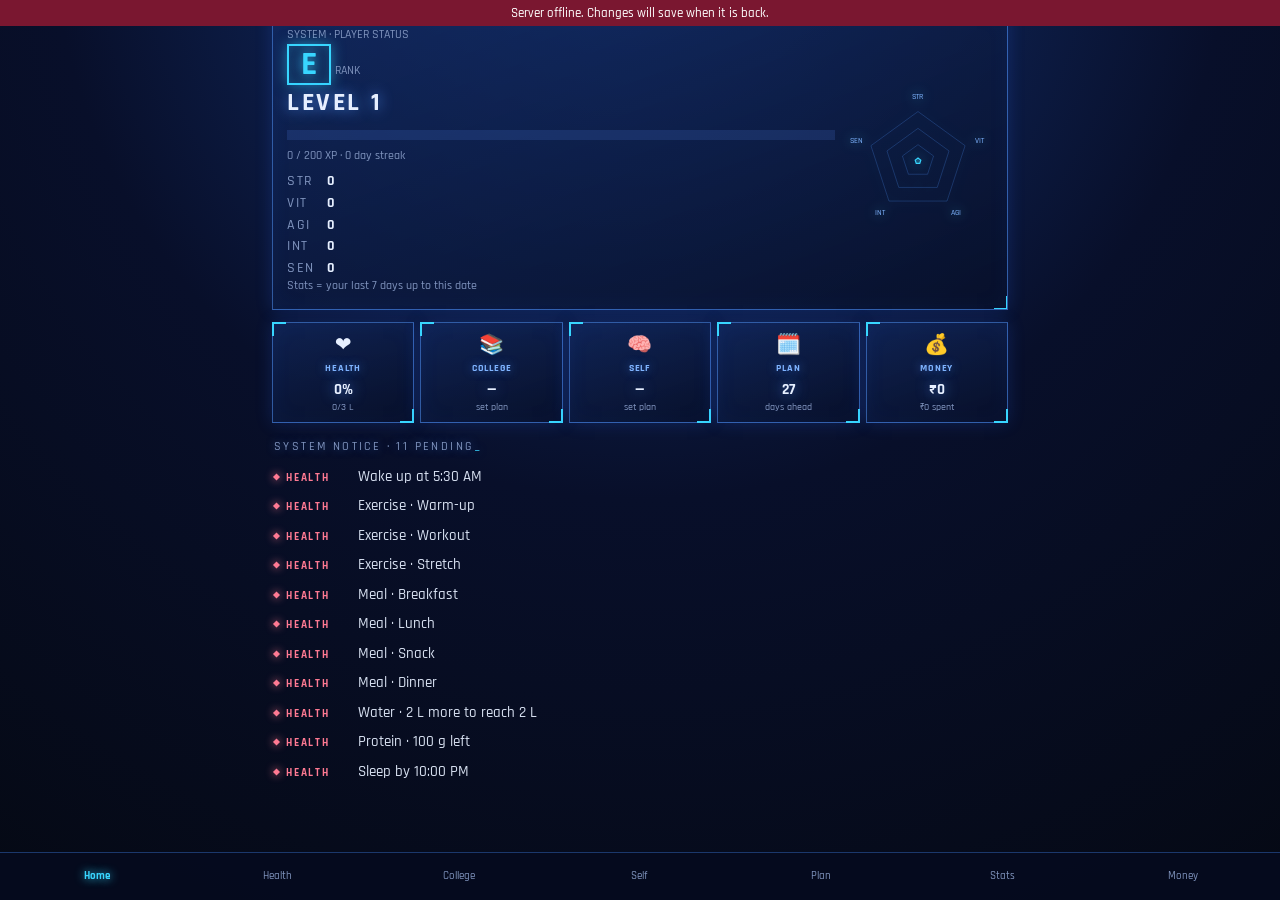
==== index.html @ d52c4789 "small ui updates" ====
<!doctype html>
<html lang="en"><head><meta charset="utf-8">
<meta name="viewport" content="width=device-width, initial-scale=1, viewport-fit=cover">
<title>System · Progress</title>
<link href="https://fonts.googleapis.com/css2?family=Rajdhani:wght@500;600;700&display=swap" rel="stylesheet">
<style>
:root{color-scheme:dark;--bg:#060b1f;--tx:#e6efff;--mu:#7f93bd;--ac:#3b82ff;--hi:#7fb4ff;--ok:#38d6ff;--bad:#ff5d7a;--bd:rgba(70,140,255,.35);--gl:0 0 16px rgba(47,107,255,.2),inset 0 0 22px rgba(47,107,255,.06);box-sizing:border-box;padding-top:env(safe-area-inset-top,0px)}
html{scroll-padding-top:env(safe-area-inset-top,0px)}
*{box-sizing:border-box}
body{margin:0;min-height:100vh;color:var(--tx);font:16px/1.4 system-ui,-apple-system,"Segoe UI",Roboto,sans-serif;background:radial-gradient(circle at 50% -10%,#14357a 0%,#080f2a 50%,#050914 100%) fixed;padding-bottom:calc(76px + env(safe-area-inset-bottom,0px))}
main{max-width:760px;margin:0 auto;padding:12px}
.card,.tile{background:linear-gradient(160deg,rgba(18,42,98,.65),rgba(7,15,40,.8));border:1px solid var(--bd);border-radius:0;padding:14px;margin:0 0 12px;box-shadow:var(--gl);color:var(--tx)}
h3,h2{margin:0 0 8px;font-size:13px;letter-spacing:.14em;text-transform:uppercase;color:var(--hi);text-shadow:0 0 10px rgba(80,150,255,.7)}
.mu,small{color:var(--mu)}small{display:block;font-size:12px}
.big{font-size:44px;font-weight:800;line-height:1;text-shadow:0 0 16px rgba(80,150,255,.8)}
.bar{position:relative;height:10px;background:rgba(80,130,230,.18);border-radius:0;margin:8px 0}
.bar i{display:block;height:100%;background:linear-gradient(90deg,#2563eb,#38d6ff);border-radius:0;box-shadow:0 0 10px #38d6ff;transition:width .25s}
.bar b{position:absolute;top:-3px;bottom:-3px;width:2px;background:#fff;opacity:.7}
.row{display:flex;align-items:center;justify-content:space-between;gap:10px;padding:9px 0;border-bottom:1px solid rgba(70,140,255,.15)}
.row:last-child{border-bottom:0}
label.row{cursor:pointer;justify-content:flex-start}label.row span{flex:1}
input[type=checkbox]{width:22px;height:22px;accent-color:#38d6ff}
.dn{text-decoration:line-through;color:var(--mu)}
input,select,textarea,button{font:inherit;color:var(--tx)}
input,select,textarea{background:rgba(5,12,35,.7);border:1px solid var(--bd);border-radius:0;padding:8px;min-width:0;width:100%}
textarea{min-height:110px;resize:vertical;margin:4px 0 10px}
.row input:not([type=checkbox]){width:auto}
button{background:rgba(20,45,105,.6);border:1px solid var(--bd);border-radius:0;padding:8px 12px;cursor:pointer}
button.pri,.on{background:var(--ac)!important;border-color:var(--ac)!important;color:#fff!important}
.st{display:flex;gap:8px}.st button{flex:1}
.hd{display:flex;align-items:center;justify-content:space-between;margin:2px 0 12px}.hd b{font-size:17px}
.seg,.chips{display:flex;gap:6px;margin-bottom:12px;flex-wrap:wrap}.seg button{flex:1;text-transform:capitalize}.chips button{flex:1;padding:8px 4px}
.tiles{display:grid;gap:12px}
@media(min-width:700px){.tiles{grid-template-columns:repeat(3,1fr)}}
.tile{text-align:left;width:100%;margin:0}
.tile .ic{font-size:26px}.tile .pc{font-size:34px;font-weight:800;text-shadow:0 0 14px rgba(80,150,255,.8)}
.lock{opacity:.55;border-style:dashed}
.lv{font-size:26px;font-weight:800;letter-spacing:.1em;text-shadow:0 0 14px rgba(80,150,255,.9)}
.cols{display:flex;gap:6px;align-items:flex-end}.col{flex:1;text-align:center}
.cb{height:110px;background:rgba(80,130,230,.15);border-radius:0;display:flex;align-items:flex-end;overflow:hidden}.cb i{display:block;width:100%;background:linear-gradient(0deg,#2563eb,#38d6ff)}
.grid{display:grid;grid-template-columns:repeat(4,1fr);gap:6px;text-align:center}.grid b{font-size:20px}
.cal{display:grid;grid-template-columns:repeat(7,1fr);gap:4px;text-align:center}
.cal div{aspect-ratio:1;border-radius:0;font-size:12px;display:flex;align-items:center;justify-content:center;background:rgba(80,130,230,.15)}.cal .h{background:none;aspect-ratio:auto;color:var(--mu)}
.in{color:var(--ok)}.out{color:var(--bad)}
.f{display:grid;grid-template-columns:1fr 1fr;gap:8px}.f .w{grid-column:1/3}
nav{position:fixed;left:0;right:0;bottom:0;display:flex;background:rgba(6,11,31,.92);border-top:1px solid var(--bd);padding:6px 6px calc(6px + env(safe-area-inset-bottom,0px))}
nav button{flex:1;border:0;background:none;padding:10px 4px;color:var(--mu);font-size:14px}
nav button.on{background:none!important;color:var(--ok)!important;font-weight:700;text-shadow:0 0 10px #38d6ff}
.card,.tile{position:relative;border:1px solid rgba(80,150,255,.55)}
.card::before,.tile::before{content:"";position:absolute;top:-1px;left:-1px;width:12px;height:12px;border-top:2px solid var(--ok);border-left:2px solid var(--ok);pointer-events:none}
.card::after,.tile::after{content:"";position:absolute;bottom:-1px;right:-1px;width:12px;height:12px;border-bottom:2px solid var(--ok);border-right:2px solid var(--ok);pointer-events:none}
body{font-family:"Rajdhani","Bahnschrift","Arial Narrow",system-ui,sans-serif;font-size:17px;font-weight:500}
h3,h2{font-weight:700;letter-spacing:.18em}
.tiles{grid-template-columns:repeat(3,1fr)!important;gap:8px}
.tile{padding:10px 6px;text-align:center}.tile .ic{font-size:20px}.tile h2{font-size:11px;margin:2px 0 4px}.tile .pc{font-size:20px}
.btn{display:inline-block;background:rgba(20,45,105,.6);border:1px solid var(--bd);padding:8px 12px;cursor:pointer;margin-top:6px}
select{min-width:0}a{text-decoration:none}
nav button{font-size:13px;padding:10px 2px}
.tiles{grid-template-columns:repeat(5,1fr)!important;gap:6px}
.tile{padding:8px 3px}.tile h2{font-size:10px;letter-spacing:.08em}.tile .pc{font-size:15px;white-space:nowrap}.tile small{font-size:10px}
nav button{font-size:11px;padding:10px 0;letter-spacing:0}
.sys{overflow:hidden}
.sysrow{display:flex;gap:8px;align-items:center;justify-content:space-between;flex-wrap:wrap}.sysl{flex:1;min-width:150px}
.rank{display:inline-block;font-size:34px;font-weight:800;line-height:1.1;border:2px solid var(--ok);padding:0 12px;color:var(--ok);text-shadow:0 0 14px #38d6ff;box-shadow:0 0 14px rgba(56,214,255,.5),inset 0 0 12px rgba(56,214,255,.25);animation:pulse 2.4s ease-in-out infinite}
@keyframes pulse{50%{box-shadow:0 0 26px rgba(56,214,255,.9),inset 0 0 16px rgba(56,214,255,.4)}}
.xpb i{position:relative;overflow:hidden}.xpb i::after{content:"";position:absolute;top:0;bottom:0;width:40%;background:linear-gradient(90deg,transparent,rgba(255,255,255,.7),transparent);animation:shine 2.2s linear infinite}
@keyframes shine{from{left:-40%}to{left:100%}}
.stats{display:grid;grid-template-columns:auto 1fr;gap:2px 12px;margin-top:8px;font-size:14px}.stats span{color:var(--mu);letter-spacing:.12em}
.radar{filter:drop-shadow(0 0 6px rgba(56,214,255,.6))}
#lvup{position:fixed;inset:0;display:none;align-items:center;justify-content:center;flex-direction:column;background:rgba(3,8,24,.88);z-index:20;font-size:38px;letter-spacing:.2em;color:var(--ok);text-shadow:0 0 24px #38d6ff;text-align:center}
#lvup.on{display:flex}
.cal button{aspect-ratio:1;padding:0;font-size:13px;background:rgba(80,130,230,.15);border:1px solid transparent}
.cal button.has{background:rgba(59,130,255,.5);font-weight:700}.cal button.tod{text-decoration:underline}
.cal button.sel{border-color:var(--ok);box-shadow:0 0 10px var(--ok)}
.acc{padding:12px 14px}
.acch{display:flex;width:100%;align-items:center;gap:10px;background:none;border:0;padding:0;text-align:left;cursor:pointer}
.acch b{font-size:13px;letter-spacing:.14em;text-transform:uppercase;color:var(--hi);text-shadow:0 0 10px rgba(80,150,255,.7);font-weight:700}
.acch .sm{margin-left:auto;color:var(--mu);font-size:13px;text-align:right}
.acch .ar{color:var(--ok);width:14px;text-align:center}
.accb{margin-top:10px}
.sub{margin:0 0 8px 30px;padding:2px 0 2px 10px;border-left:2px solid rgba(70,140,255,.3)}
.rl{display:flex;flex-wrap:wrap;gap:6px;margin:2px 0 6px}.rl a,.rl span{border:1px solid var(--bd);padding:2px 8px;font-size:13px;color:var(--ok)}.rl span{color:var(--mu)}
.nrow{padding:4px 0;border:0;font-size:14px}
.subt{display:block;background:none;border:0;padding:0 0 8px 30px;font-size:12px;color:var(--mu);cursor:pointer;text-align:left}

/* ---- home reminder feed (plain messages, no boxes) ---- */
.feed{margin:16px 2px 0}
.feedh{font-size:12px;letter-spacing:.2em;text-transform:uppercase;color:var(--mu);margin:0 0 6px;text-shadow:0 0 8px rgba(80,150,255,.5)}
.feedh::after{content:"_";color:var(--ok);margin-left:2px;animation:blink 1s steps(1) infinite}
@keyframes blink{50%{opacity:0}}
.msg{display:flex;align-items:baseline;gap:8px;width:100%;background:none;border:0;padding:5px 0 5px 12px;text-align:left;cursor:pointer;font-size:15px;line-height:1.3;position:relative}
.msg::before{content:"";position:absolute;left:0;top:50%;width:5px;height:5px;background:currentColor;transform:translateY(-50%) rotate(45deg);box-shadow:0 0 8px currentColor}
.msg .tg{font-size:11px;font-weight:700;letter-spacing:.16em;min-width:64px;flex:none}
.msg .tx{color:var(--tx);opacity:.92}
.msg.health{color:#ff7a93}.msg.college{color:#7fa6ff}.msg.self{color:#c99cff}.msg.ok{color:var(--ok);cursor:default}
.msg.an{animation:msgin .45s both}
@keyframes msgin{from{opacity:0;transform:translateX(-8px)}to{opacity:1;transform:none}}
/* ---- stats: money bars ---- */
.accb .card{border:0;box-shadow:none;background:none;padding:0;margin:0 0 10px}.accb .card::before,.accb .card::after{display:none}
.cb.mb{gap:2px;padding:0 1px}.cb.mb i{width:auto;flex:1}
.mb .mi{background:linear-gradient(0deg,#0e7490,#38d6ff)}.mb .mo{background:linear-gradient(0deg,#be123c,#ff5d7a)}
</style></head>
<body>
<main id="v"><p class="mu">Loading…</p></main>
<nav id="nav"></nav>
<div id="lvup"></div>
<div id="off" style="display:none;position:fixed;left:0;right:0;top:0;background:#7a1730;color:#fff;text-align:center;padding:4px;font-size:13px;z-index:9">Server offline. Changes will save when it is back.</div>
<script>
const $=s=>document.querySelector(s);
const esc=s=>String(s).replace(/[&<>"]/g,c=>({'&':'&amp;','<':'&lt;','>':'&gt;','"':'&quot;'}[c]));
const iso=d=>d.getFullYear()+'-'+String(d.getMonth()+1).padStart(2,'0')+'-'+String(d.getDate()).padStart(2,'0');
const parse=s=>{const[a,b,c]=s.split('-').map(Number);return new Date(a,b-1,c)};
const addD=(s,n)=>{const d=parse(s);d.setDate(d.getDate()+n);return iso(d)};
const shiftMon=(m,n)=>{const[y,mo]=m.split('-').map(Number);return iso(new Date(y,mo-1+n,1)).slice(0,7)};
const fmt=n=>'₹'+Math.round(n).toLocaleString('en-IN');
const uid0=()=>Math.random().toString(36).slice(2,8);
const DAYS=['sun','mon','tue','wed','thu','fri','sat'],ORDER=['mon','tue','wed','thu','fri','sat','sun'],DN={sun:'Sunday',mon:'Monday',tue:'Tuesday',wed:'Wednesday',thu:'Thursday',fri:'Friday',sat:'Saturday'};
let cur=iso(new Date()),tab='home',rng='week',mon=cur.slice(0,7),store=null,editing=false,editDay='mon';
const S={s:null,days:{},money:{},p:{}};
const DEF=()=>{const ex={},fd={};DAYS.forEach(k=>{ex[k]=k=='sun'?['Rest']:['Warm-up','Workout','Stretch'];fd[k]=['Breakfast','Lunch','Snack','Dinner']});return{wake:'05:30',sleep:'22:00',wmin:2,wmax:3,protein:100,budget:0,ex,fd}};
const dk=d=>DAYS[parse(d).getDay()];
const isRest=l=>l.length>0&&/^rest/i.test(l[0]);
const tm=t=>{const[h,m]=t.split(':').map(Number);return(h%12||12)+':'+String(m).padStart(2,'0')+(h<12?' AM':' PM')};
const lines=v=>v.split('\n').map(x=>x.trim()).filter(Boolean);

async function init(){try{const r=await fetch('/api/ping');store=r.ok}catch(e){}
  A={upload:async f=>{const r=await fetch('/api/files',{method:'POST',headers:{'Content-Type':f.type||'application/pdf','X-Filename':encodeURIComponent(f.name)},body:f});if(!r.ok)throw new Error('upload');return r.json()},delete:id=>fetch('/api/files/'+id,{method:'DELETE'})}}
async function load(n,def){try{const r=await fetch('/api/doc/'+n);if(r.status==404)return def;if(r.ok)return await r.json()}catch(e){}try{const v=localStorage.getItem('lt:'+n);return v?JSON.parse(v):def}catch(e){return def}}
const timers={},pend={};
function banner(){const b=$('#off');if(b)b.style.display=Object.keys(pend).length?'block':'none'}
function flush(){Object.keys(pend).forEach(n=>{const o=pend[n];fetch('/api/doc/'+n,{method:'PUT',headers:{'Content-Type':'application/json'},body:JSON.stringify(o)}).then(r=>{if(!r.ok)throw 0;if(pend[n]===o)delete pend[n];banner()}).catch(banner)});banner()}
function save(n,o){try{localStorage.setItem('lt:'+n,JSON.stringify(o))}catch(e){}pend[n]=o;clearTimeout(timers[n]);timers[n]=setTimeout(flush,400)}
setInterval(()=>{if(Object.keys(pend).length)flush()},5000);
document.addEventListener('visibilitychange',()=>{if(document.hidden){Object.keys(timers).forEach(k=>clearTimeout(timers[k]));flush()}});
const ensureYear=async y=>{if(!S.days[y])S.days[y]=(await load('days-'+y,{days:{}})).days||{}};
const ensureMon=async m=>{if(!S.money[m])S.money[m]=(await load('money-'+m,{items:[]})).items||[]};
const saveDays=y=>save('days-'+y,{days:S.days[y]}),saveMoney=m=>save('money-'+m,{items:S.money[m]}),saveSet=()=>save('health',S.s);

const day=d=>(S.days[d.slice(0,4)]||{})[d]||{};
function setDay(d,p){const y=d.slice(0,4);S.days[y]=S.days[y]||{};const o=S.days[y][d]||{done:{}};if(!o.done)o.done={};S.days[y][d]=Object.assign(o,p);saveDays(y)}
function legacyPlan(d){const s=S.s,k=dk(d),ex=s.ex[k]||[],rest=!ex.length||/^rest/i.test(ex[0]);
  return{wake:s.wake,sleep:s.sleep,wmin:s.wmin,wmax:s.wmax,protein:s.protein,rest,ex:rest?[]:ex.slice(),fd:(s.fd[k]||[]).slice(),
    study:((S.c.plan||{})[k]||[]).map(i=>({s:i.s,h:i.h,nm:(sub(i.s)||{}).n||i.nm||''})),
    self:S.f.topics.filter(x=>((x.sch||{})[k]||{}).h>0).map(x=>({id:x.id,n:x.n,h:x.sch[k].h,at:x.sch[k].at||''}))}}

function freezeSync(){const t=iso(new Date());for(const yy in S.days){const all=S.days[yy];let ch=false;for(const d in all)if(d<t&&!all[d].fz){all[d].fz=legacyPlan(d);ch=true}if(ch)saveDays(yy)}}
function items(d){const P=plan(d);return[{k:'wake'},{k:'sleep'},...P.ex.map(t=>({k:'e:'+t})),...P.fd.map(t=>({k:'f:'+t}))]}
function pct(d){const x=day(d),dn=x.done||{},it=items(d),P=plan(d);return Math.round(100*(it.filter(i=>dn[i.k]).length+((x.water||0)>=P.wmin?1:0))/(it.length+1))}
const STREAK_AT=75;
function streak(){let d=cur,n=0;if(pct(d)<STREAK_AT)d=addD(d,-1);while(n<400&&pct(d)>=STREAK_AT){n++;d=addD(d,-1)}return n}
function xp(){let x=0;for(const y in S.days)for(const d in S.days[y]){const o=S.days[y][d];x+=(Object.values(o.done||{}).filter(Boolean).length+Object.values(o.sdone||{}).filter(Boolean).length+Object.values(o.pdone||{}).filter(Boolean).length)*10;if((o.water||0)>=plan(d).wmin)x+=10}return x}
const sum=(it,t)=>it.filter(i=>i.t==t).reduce((a,i)=>a+i.a,0);

const chk=(k,l,dn)=>`<label class="row"><input type="checkbox" data-act="chk" data-k="${esc(k)}" ${dn[k]?'checked':''}><span class="${dn[k]?'dn':''}">${esc(l)}</span></label>`;
function meter(k,l,u,steps,v,goal,min){const p=Math.min(100,Math.round(100*v/goal));
  return `<div class="row" style="border:0;padding-bottom:0"><span>${l}</span><span class="mu">${+v.toFixed(2)} / ${goal} ${u}</span></div><div class="bar"><i style="width:${p}%"></i>${min?`<b style="left:${100*min/goal}%"></b>`:''}</div><div class="st">${steps.map(s=>`<button data-act="step" data-k="${k}" data-s="${s}">${s>0?'+':'−'} ${Math.abs(s)}</button>`).join('')}</div>`}

function dstat(d){const x=day(d),dn=x.done||{},P=plan(d),fr=(a,pre)=>a.length?a.filter(t=>dn[pre+t]).length/a.length:null,foods=fr(P.fd,'f:'),w=(x.water||0)>=P.wmin?1:0,sp=planSum(d),se=selfPlan(d);
  return{str:P.rest?null:fr(P.ex,'e:'),vit:foods==null?w:(foods+w)/2,agi:(['wake','sleep'].filter(k=>dn[k]).length)/2,int:sp.t?sp.d/sp.t:null,sen:se.t?se.d/se.t:null}}
function statusBox(){const X=xp(),lv=Math.floor(X/200)+1,ps=[...Array(7)].map((_,i)=>dstat(addD(cur,i-6)));
  const av=k=>{const v=ps.map(o=>o[k]).filter(z=>z!=null);return v.length?Math.round(100*v.reduce((a,b)=>a+b,0)/v.length):0};
  const st=[['STR',av('str')],['VIT',av('vit')],['AGI',av('agi')],['INT',av('int')],['SEN',av('sen')]],rank=lv>=30?'S':lv>=20?'A':lv>=15?'B':lv>=10?'C':lv>=5?'D':'E';
  const R=62,C=80,pt=(i,v)=>{const a=(-90+i*72)*Math.PI/180;return[(C+R*v*Math.cos(a)).toFixed(1),(C+R*v*Math.sin(a)).toFixed(1)]};
  const poly=st.map((q,i)=>pt(i,Math.max(.06,q[1]/100)).join(',')).join(' '),grid=[.33,.66,1].map(g=>`<polygon points="${st.map((_,i)=>pt(i,g).join(',')).join(' ')}" fill="none" stroke="rgba(80,150,255,.3)"/>`).join(''),
    ax=st.map((q,i)=>{const[a,b]=pt(i,1.3);return `<text x="${a}" y="${b}" fill="#7fb4ff" font-size="10" text-anchor="middle" dominant-baseline="middle">${q[0]}</text>`}).join('');
  return `<div class="card sys"><small>SYSTEM · PLAYER STATUS</small><div class="sysrow"><div class="sysl"><div class="rank">${rank}</div> <small style="display:inline">RANK</small><div class="lv">LEVEL ${lv}</div><div class="bar xpb"><i style="width:${(X%200)/2}%"></i></div><small>${X%200} / 200 XP · ${streak()} day streak</small>
  <div class="stats">${st.map(q=>`<span>${q[0]}</span><b>${q[1]}</b>`).join('')}</div></div>
  <svg viewBox="-14 -14 188 188" width="150" height="150" class="radar">${grid}${ax}<polygon points="${poly}" fill="rgba(56,214,255,.28)" stroke="#38d6ff" stroke-width="1.5"/></svg></div><small>Stats = your last 7 days up to this date</small></div>`}
function lvCheck(){const lv=Math.floor(xp()/200)+1;let o=0;try{o=+localStorage.getItem('lt:lv')||0;if(lv>o)localStorage.setItem('lt:lv',lv)}catch(e){}
  if(o&&lv>o){const e=$('#lvup');e.innerHTML='LEVEL UP!<small style="font-size:16px;letter-spacing:.2em">LEVEL '+lv+'</small>';e.classList.add('on');setTimeout(()=>e.classList.remove('on'),2800)}}
function plannedAhead(){const t=iso(new Date());let n=0;for(const y in S.p)for(const d in S.p[y])if(d>=t&&hasP(S.p[y][d]))n++;return n}
function vHome(){const p=pct(cur),x=day(cur),pl=plan(cur),td=pl.td,tn=x.tdone||{};
  return statusBox()+`<div class="tiles">
  <button class="tile" data-act="go" data-t="health"><div class="ic">❤️</div><h2>Health</h2><div class="pc">${p}%</div><small>${+(x.water||0).toFixed(1)}/${pl.wmax} L</small></button>
  <button class="tile" data-act="go" data-t="college">${colTile()}</button>
  <button class="tile" data-act="go" data-t="self">${selfTile()}</button>
  <button class="tile" data-act="go" data-t="plan"><div class="ic">🗓️</div><h2>Plan</h2><div class="pc">${plannedAhead()}</div><small>days ahead</small></button>
  <button class="tile" data-act="go" data-t="money"><div class="ic">💰</div><h2>Money</h2><div class="pc">${fmtC(moneyBal(cur.slice(0,7)))}</div><small>${moneyLeft()}</small></button></div>`
  +(td.length?`<div class="card" style="margin-top:12px"><h3>Tasks · ${dlabel(cur)}</h3>${td.map(t=>`<label class="row"><input type="checkbox" data-act="tkd" data-t="${esc(t)}" ${tn[t]?'checked':''}><span class="${tn[t]?'dn':''}">${esc(t)}</span></label>`).join('')}</div>`:'')+homeFeed()}

/* ---- home: remaining-task reminders (messages, not boxes) ---- */
let fa=true;
function homeFeed(){const x=day(cur),dn=x.done||{},P=plan(cur),L=[],add=(g,t)=>L.push({g,t});
  if(!dn.wake)add('health','Wake up at '+tm(P.wake));
  P.ex.filter(t=>!dn['e:'+t]).forEach(t=>add('health','Exercise · '+t));
  P.fd.filter(t=>!dn['f:'+t]).forEach(t=>add('health','Meal · '+t));
  const w=x.water||0;if(P.wmin>0&&w<P.wmin)add('health','Water · '+(+(P.wmin-w).toFixed(2))+' L more to reach '+P.wmin+' L');
  const pr=x.protein||0;if(P.protein>0&&pr<P.protein)add('health','Protein · '+(+(P.protein-pr).toFixed(1))+' g left');
  if(!dn.sleep)add('health','Sleep by '+tm(P.sleep));
  const sp=planSum(cur);sp.pl.filter(i=>!sp.sd[i.s]).forEach(i=>add('college','Study · '+(i.nm||'Deleted subject')+' · '+i.h+'h'));
  S.c.subs.filter(u=>u.bl!=2&&asgLeft(u)>0).forEach(u=>add('college','Assignments · '+u.n+' · '+asgLeft(u)+' left'));
  S.c.subs.filter(u=>u.bl==1).forEach(u=>add('college','Backlog to clear · '+u.n));
  const se=selfPlan(cur);se.it.filter(i=>!se.dn[i.id]).forEach(i=>add('self',i.n+' · '+i.h+'h'+(i.at?' at '+tm(i.at):'')));
  S.f.topics.forEach(t=>{const n=(t.notes||[]).filter(z=>!z.d).length;if(n)add('self','Revise · '+t.n+' · '+n+' missed note'+(n>1?'s':''))});
  const tag={health:'HEALTH',college:'COLLEGE',self:'SELF'},an=fa;fa=false;
  return `<div class="feed"><div class="feedh">System notice · ${L.length?L.length+' pending':'all clear'}</div>`
  +(L.length?L.map((m,i)=>`<button class="msg ${m.g}${an?' an':''}" data-act="go" data-t="${m.g}" style="animation-delay:${Math.min(i,14)*45}ms"><span class="tg">${tag[m.g]}</span><span class="tx">${esc(m.t)}</span></button>`).join(''):`<div class="msg ok${an?' an':''}"><span class="tg">CLEAR</span><span class="tx">Nothing pending. Rest well.</span></div>`)+`</div>`}

function vHealth(){const x=day(cur),s=plan(cur),dn=x.done||{},p=pct(cur),w=x.water||0,
  nd=(a,pre)=>a.filter(t=>dn[pre+t]).length;
  return `<div class="card"><small>HEALTH · DAILY QUEST</small><div class="big">${p}%</div><div class="bar"><i style="width:${p}%"></i></div><small>${dlabel(cur)}</small></div>`
  +acc('h-routine','Routine',`${['wake','sleep'].filter(k=>dn[k]).length}/2 done`,`${chk('wake','Wake up at '+tm(s.wake),dn)}<div class="row"><span class="mu">Actual wake-up time</span><input type="time" data-act="wake" value="${x.wake||''}"></div>${chk('sleep','Sleep by '+tm(s.sleep),dn)}`)
  +acc('h-water','Water',`${w>=s.wmin?'✓ ':''}${+w.toFixed(2)} / ${s.wmax} L`,meter('water','Water ('+s.wmin+' to '+s.wmax+' L a day)','L',[-0.25,0.25,0.5],w,s.wmax,s.wmin))
  +acc('h-ex','Exercise',s.rest?'Rest day':(s.ex.length?`${nd(s.ex,'e:')}/${s.ex.length} done`:'none planned'),s.rest?'<p class="mu" style="margin:0">Rest day. Recover and stretch lightly.</p>':(s.ex.map(t=>chk('e:'+t,t,dn)).join('')||'<p class="mu" style="margin:0">Nothing planned for this date.</p>'))
  +acc('h-food','Food',`${s.fd.length?nd(s.fd,'f:')+'/'+s.fd.length+' · ':''}${x.protein||0} g protein`,`${s.fd.map(t=>chk('f:'+t,t,dn)).join('')||'<p class="mu" style="margin:0">No meals planned.</p>'}<div style="height:8px"></div>${meter('protein','Protein','g',[-10,10,25],x.protein||0,s.protein)}`)
  +`<button class="pri" style="width:100%" data-act="pedit" data-d="${cur}">Plan this date</button>`}

/* ---- stats: health + college + self + money ---- */
let sc='all';
const CATS={
 health:{n:'Health',c:'#38d6ff',g:'linear-gradient(0deg,#2563eb,#38d6ff)',f:d=>pct(d)},
 college:{n:'College',c:'#6d8bff',g:'linear-gradient(0deg,#4338ca,#8ab4ff)',f:d=>{const p=planSum(d);return p.t?Math.round(100*p.d/p.t):null}},
 self:{n:'Self',c:'#c084fc',g:'linear-gradient(0deg,#7c3aed,#d8b4fe)',f:d=>{const p=selfPlan(d);return p.t?Math.round(100*p.d/p.t):null}}};
const pad2=n=>String(n).padStart(2,'0');
const mdays=m=>{const[y,mo]=m.split('-').map(Number),n=new Date(y,mo,0).getDate();return[...Array(n)].map((_,i)=>m+'-'+pad2(i+1))};
const week7=()=>[...Array(7)].map((_,i)=>addD(cur,i-6));
const sd2=d=>parse(d).toLocaleDateString('en',{day:'numeric',month:'short'});
const rdates=()=>{if(rng=='week')return week7();if(rng=='month')return mdays(cur.slice(0,7));const y=cur.slice(0,4);return[...new Set([...Object.keys(S.p[y]||{}),...Object.keys(S.days[y]||{})])].filter(d=>d.startsWith(y)).sort()};
const hdates=()=>rng=='year'?rdates().filter(d=>(S.days[cur.slice(0,4)]||{})[d]):rdates();
const avgS=a=>{const v=a.filter(z=>z!=null);return v.length?Math.round(v.reduce((x,y)=>x+y,0)/v.length):0};
const rlab=()=>rng=='week'?'last 7 days':rng=='month'?parse(cur.slice(0,7)+'-01').toLocaleDateString('en',{month:'long',year:'numeric'}):cur.slice(0,4);
const mon1=m=>new Date(2000,m-1,1).toLocaleDateString('en',{month:'narrow'});

function catChart(k){const C=CATS[k];
  if(rng=='week')return `<div class="card"><h3>${C.n} · last 7 days</h3><div class="cols">${week7().map(d=>{const v=C.f(d);return `<div class="col"><div class="cb"><i style="height:${v||0}%;background:${C.g}"></i></div><small>${sd2(d)}</small><small>${v==null?'—':v+'%'}</small></div>`}).join('')}</div></div>`;
  if(rng=='month'){const m=cur.slice(0,7),f=parse(m+'-01'),off=(f.getDay()+6)%7;let c='';
    ['M','T','W','T','F','S','S'].forEach(w=>c+=`<div class="h">${w}</div>`);for(let i=0;i<off;i++)c+='<div class="h"></div>';
    mdays(m).forEach((d,i)=>{const v=C.f(d);c+=`<div style="background:${v==null?'rgba(80,130,230,.15)':`color-mix(in srgb,${C.c} ${v}%,rgba(80,130,230,.15))`}">${i+1}</div>`});
    return `<div class="card"><h3>${C.n} · ${rlab()}</h3><div class="cal">${c}</div></div>`}
  const y=cur.slice(0,4),ds=k=='health'?hdates():rdates();let cols='';
  for(let m=1;m<=12;m++){const k2=y+'-'+pad2(m),a=avgS(ds.filter(d=>d.startsWith(k2)).map(C.f));
    cols+=`<div class="col"><div class="cb"><i style="height:${a}%;background:${C.g}"></i></div><small>${mon1(m)}</small></div>`}
  return `<div class="card"><h3>${y} · ${C.n} average by month</h3><div class="cols" style="gap:3px">${cols}</div></div>`}
function healthSum(){const ds=rdates();
  if(rng=='week'){const a=k=>Math.round(ds.reduce((t,d)=>t+(day(d)[k]||0),0)/7*10)/10;
    return `<div class="card grid"><div><b>${Math.round(ds.reduce((t,d)=>t+pct(d),0)/7)}%</b><small>avg score</small></div><div><b>${a('water')}</b><small>avg water L</small></div><div><b>${a('protein')}</b><small>avg protein g</small></div><div><b>${streak()}</b><small>day streak</small></div></div>`}
  if(rng=='month')return `<div class="card"><b>${Math.round(ds.reduce((t,d)=>t+pct(d),0)/ds.length)}%</b> <span class="mu">average score · ${streak()} day streak</span></div>`;
  return ''}
const hrs=(ds,fn)=>ds.reduce((a,d)=>{const p=fn(d);a.t+=p.t;a.d+=p.d;return a},{t:0,d:0});
function collegeSum(){const ds=rdates(),c=S.c,h=hrs(ds,planSum),asg=c.subs.filter(u=>u.bl!=2).reduce((a,u)=>a+asgLeft(u),0),syl=c.subs.length?Math.round(c.subs.reduce((a,u)=>a+sylP(u),0)/c.subs.length):0;
  return `<div class="card grid"><div><b>${avgS(ds.map(CATS.college.f))}%</b><small>avg study</small></div><div><b>${+h.d.toFixed(1)}/${+h.t.toFixed(1)}</b><small>hours done</small></div><div><b>${asg}</b><small>assignments left</small></div><div><b>${syl}%</b><small>syllabus done</small></div></div>`}
function selfSum(){const ds=rdates(),f=S.f,h=hrs(ds,selfPlan),nt=f.topics.reduce((a,x)=>a+(x.notes||[]).filter(n=>!n.d).length,0);
  return `<div class="card grid"><div><b>${avgS(ds.map(CATS.self.f))}%</b><small>avg growth</small></div><div><b>${+h.d.toFixed(1)}/${+h.t.toFixed(1)}</b><small>hours done</small></div><div><b>${nt}</b><small>notes to cover</small></div><div><b>${f.topics.length}</b><small>topics</small></div></div>`}
function mgroups(){const y=cur.slice(0,4);
  if(rng=='year')return[...Array(12)].map((_,i)=>({l:mon1(i+1),it:S.money[y+'-'+pad2(i+1)]||[]}));
  const ds=rng=='week'?week7():mdays(cur.slice(0,7));
  return ds.map((d,i)=>({l:rng=='week'?sd2(d):((i+1)%5==1?String(i+1):'\u00a0'),it:(S.money[d.slice(0,7)]||[]).filter(x=>x.d==d)}))}
function sMoney(){const gs=mgroups().map(g=>Object.assign({},g,{i:sum(g.it,'in'),o:sum(g.it,'out')})),mx=Math.max(1,...gs.map(g=>Math.max(g.i,g.o))),
  tin=gs.reduce((a,g)=>a+g.i,0),tout=gs.reduce((a,g)=>a+g.o,0),H=v=>v>0?Math.max(3,Math.round(100*v/mx)):0,cats={},mo=rng=='month',wk=rng=='week';
  gs.forEach(g=>g.it.filter(i=>i.t=='out').forEach(i=>{const c=i.c||'other';cats[c]=(cats[c]||0)+i.a}));
  const cl=Object.entries(cats).sort((a,b)=>b[1]-a[1]).slice(0,5);
  return `<div class="card"><h3>Money · ${rlab()}</h3><div class="cols" style="gap:${mo?2:5}px">${gs.map(g=>`<div class="col"><div class="cb mb"><i class="mi" style="height:${H(g.i)}%"></i><i class="mo" style="height:${H(g.o)}%"></i></div><small style="font-size:${mo?9:12}px">${g.l}</small>${wk?`<small class="out" style="font-size:11px">${g.o?fmtC(g.o):'·'}</small>`:''}</div>`).join('')}</div><small style="margin-top:6px"><span class="in">■</span> received &nbsp; <span class="out">■</span> spent</small></div>
  <div class="card grid"><div><b class="in">${fmtC(tin)}</b><small>received</small></div><div><b class="out">${fmtC(tout)}</b><small>spent</small></div><div><b class="${tin-tout<0?'out':''}">${fmtC(tin-tout)}</b><small>net</small></div><div><b>${fmtC(tout/gs.length)}</b><small>${rng=='year'?'avg / month':'avg / day'}</small></div></div>`
  +(cl.length?`<div class="card"><h3>Where it went</h3>${cl.map(([k,v])=>`<div class="row" style="border:0;padding:4px 0 0"><span>${esc(k)}</span><span class="mu">${fmt(v)} · ${Math.round(100*v/tout)}%</span></div><div class="bar"><i style="width:${Math.round(100*v/cl[0][1])}%;background:linear-gradient(90deg,#be123c,#ff5d7a);box-shadow:0 0 10px var(--bad)"></i></div>`).join('')}</div>`:'')}
function overview(){const net=mgroups().reduce((a,g)=>a+sum(g.it,'in')-sum(g.it,'out'),0);
  return `<div class="card"><h3>Overview · ${rlab()}</h3><div class="grid"><div><b>${avgS(hdates().map(CATS.health.f))}%</b><small>health</small></div><div><b>${avgS(rdates().map(CATS.college.f))}%</b><small>college</small></div><div><b>${avgS(rdates().map(CATS.self.f))}%</b><small>self</small></div><div><b class="${net<0?'out':'in'}">${fmtC(net)}</b><small>money net</small></div></div></div>`}
function moneySm(){return fmtC(mgroups().reduce((a,g)=>a+sum(g.it,'out'),0))+' spent'}
function vStats(){const A2=(k,t,sm,b)=>acc('st-'+k,t,sm,b);
  const F={health:()=>A2('health','Health',avgS(hdates().map(CATS.health.f))+'% avg',catChart('health')+healthSum()),
   college:()=>A2('college','College',avgS(rdates().map(CATS.college.f))+'% avg',catChart('college')+collegeSum()),
   self:()=>A2('self','Self',avgS(rdates().map(CATS.self.f))+'% avg',catChart('self')+selfSum()),
   money:()=>A2('money','Money',moneySm(),sMoney())};
  return `<div class="seg">${['week','month','year'].map(r=>`<button data-act="rng" data-r="${r}" class="${rng==r?'on':''}">${({week:'7 days',month:'month',year:'year'})[r]}</button>`).join('')}</div>`
  +`<div class="chips">${[['all','All'],['health','Health'],['college','College'],['self','Self'],['money','Money']].map(([k,l])=>`<button data-act="sc" data-k="${k}" class="${sc==k?'on':''}">${l}</button>`).join('')}</div>`
  +(sc=='all'?overview():'')+(sc=='all'?Object.keys(F):[sc]).map(k=>F[k]()).join('')}

const fmtC=n=>{const a=Math.abs(n),g=n<0?'-':'';return a>=100000?g+'₹'+(a/100000).toFixed(a>=1000000?0:1)+'L':a>=1000?g+'₹'+(a/1000).toFixed(a>=10000?0:1)+'k':g+'₹'+Math.round(a)};
const moneyLeft=()=>{const out=sum(S.money[cur.slice(0,7)]||[],'out'),b=S.s.budget;return b>0?fmtC(b-out)+' left':fmtC(out)+' spent'};
const moneyBal=m=>{const it=S.money[m]||[];return sum(it,'in')-sum(it,'out')};
function vMoney(){const it=S.money[mon]||[],s=S.s,inc=sum(it,'in'),out=sum(it,'out'),cats={};
  it.filter(i=>i.t=='out').forEach(i=>cats[i.c||'other']=(cats[i.c||'other']||0)+i.a);
  const cl=Object.entries(cats).sort((a,b)=>b[1]-a[1]),dd=cur.startsWith(mon)?cur:mon+'-01';
  return `<div class="hd"><button data-act="mnav" data-s="-1">‹</button><b>${parse(mon+'-01').toLocaleDateString('en',{month:'long',year:'numeric'})}</b><button data-act="mnav" data-s="1">›</button></div>
  <div class="card grid" style="grid-template-columns:repeat(3,1fr)"><div><b class="in">${fmt(inc)}</b><small>in</small></div><div><b class="out">${fmt(out)}</b><small>spent</small></div><div><b>${fmt(inc-out)}</b><small>balance</small></div></div>`
  +acc('m-budget','Budget',s.budget>0?`${fmt(out)} / ${fmt(s.budget)}`:'not set',`<div class="row" style="border:0;padding-top:0"><span>Monthly budget (₹)</span><input data-act="cfg" data-k="budget" type="number" value="${s.budget}" style="width:110px"></div>${s.budget>0?`<div class="bar"><i style="width:${Math.min(100,Math.round(100*out/s.budget))}%;${out>s.budget?'background:var(--bad)':''}"></i></div><small>${fmt(out)} of ${fmt(s.budget)}</small>`:''}`)
  +acc('m-add','Add entry','',`<div class="f"><select id="tt"><option value="out">Spent</option><option value="in">Received</option></select><input id="ta" type="number" inputmode="decimal" placeholder="Amount"><input id="tc" list="cl" placeholder="Category"><input id="td" type="date" value="${dd}"><input id="tn" class="w" placeholder="Note (optional)"><button class="pri w" data-act="addtx">Add</button></div>
  <datalist id="cl"><option>Food</option><option>Travel</option><option>Bills</option><option>Study</option><option>Shopping</option><option>Salary</option></datalist>`)
  +acc('m-cat','Where it went',cl.length?`${esc(cl[0][0])} ${fmt(cl[0][1])}`:'nothing yet',cl.map(([k,v])=>`<div class="row" style="border:0;padding:4px 0"><span>${esc(k)}</span><span class="mu">${fmt(v)}</span></div>`).join('')||'<p class="mu" style="margin:0">Nothing spent yet.</p>')
  +acc('m-list','Entries',it.length+' entries',[...it].sort((a,b)=>b.d.localeCompare(a.d)).map(i=>`<div class="row"><span><b class="${i.t}">${i.t=='in'?'+':'−'}${fmt(i.a)}</b> ${esc(i.c||'')}<small>${i.d} ${esc(i.n||'')}</small></span><button data-act="deltx" data-id="${i.id}">✕</button></div>`).join('')||'<p class="mu" style="margin:0">Nothing yet.</p>')
  +`<p class="mu" style="font-size:13px">${store?'Saved to your local server.':'Server not reachable. Saved in this browser only.'}</p>`}

/* ---- college ---- */
let cv='main',selSem=null,selSub=null,armed=null,A=null,busy='',err='';
const CDEF=()=>({sems:[],subs:[],plan:{}});
const saveCol=()=>save('college',S.c);
const sub=id=>S.c.subs.find(x=>x.id==id);
const semName=id=>(S.c.sems.find(x=>x.id==id)||{}).name||'';
const arm=k=>{if(armed==k){armed=null;return true}armed=k;return false};
const sylP=u=>u.ch.length?Math.round(100*u.ch.filter(c=>c.d).length/u.ch.length):0;
const asgLeft=u=>u.as.filter(a=>!a.d).length;
const BL=['Regular','Backlog pending','Backlog cleared'];
function planSum(d){const pl=plan(d).study,sd=day(d).sdone||{};return{t:pl.reduce((a,i)=>a+i.h,0),d:pl.filter(i=>sd[i.s]).reduce((a,i)=>a+i.h,0),pl,sd}}
function colTile(){const p=planSum(cur);return `<div class="ic">📚</div><h2>College</h2><div class="pc">${p.t?p.d+'/'+p.t+'h':'—'}</div><small>${p.t?'study today':'set plan'}</small>`}
const hdr=(v,t)=>`<div class="hd"><button data-act="cgo" data-v="${v}">‹ Back</button><b>${t}</b><span style="width:60px"></span></div>`;
function vCollege(){return({main:cMain,sem:cSem,sub:cSub}[cv]||cMain)()}
function cMain(){const c=S.c,p=planSum(cur),left=c.subs.filter(u=>u.bl!=2&&asgLeft(u)>0),bls=c.subs.filter(u=>u.bl==1);
  return `<div class="card"><small>COLLEGE · STUDY QUEST</small><div class="big">${p.d}/${p.t}h</div><div class="bar"><i style="width:${p.t?Math.round(100*p.d/p.t):0}%"></i></div>
  ${p.pl.map(i=>{return `<label class="row"><input type="checkbox" data-act="sd" data-s="${i.s}" ${p.sd[i.s]?'checked':''}><span class="${p.sd[i.s]?'dn':''}">${esc(i.nm||'Deleted subject')} · ${i.h}h</span></label>`}).join('')||'<p class="mu" style="margin:0">No study planned today.</p>'}
  <button data-act="pedit" data-d="${cur}" style="width:100%;margin-top:8px">Plan study for this date</button></div>`
  +acc('c-asg','Assignments left',left.length?`${left.length} subjects · ${left.reduce((a,u)=>a+asgLeft(u),0)} left`:'none',left.map(u=>`<div class="row"><span>${esc(u.n)}<small>${esc(semName(u.sem))}</small></span><button data-act="osub" data-id="${u.id}">${asgLeft(u)} left</button></div>`).join('')||'<p class="mu" style="margin:0">Nothing pending.</p>')
  +acc('c-bl','Backlogs to pass',bls.length?bls.length+' pending':'none',bls.map(u=>`<div class="row"><span>${esc(u.n)}<small>${esc(semName(u.sem))} · syllabus ${sylP(u)}%</small></span><button data-act="osub" data-id="${u.id}">Open</button></div>`).join('')||'<p class="mu" style="margin:0">No backlogs. Mark a subject as Backlog pending inside it.</p>')
  +acc('c-sem','Semesters',c.sems.length+' semesters',`${c.sems.map(m=>`<div class="row"><button data-act="osem" data-id="${m.id}" style="flex:1;text-align:left">${esc(m.name)}</button><small>${c.subs.filter(u=>u.sem==m.id).length} subjects</small></div>`).join('')}<div class="row"><input id="ns" placeholder="Add semester (e.g. Sem 5)" style="flex:1"><button class="pri" data-act="addsem">Add</button></div>`)}
function cSem(){const m=S.c.sems.find(x=>x.id==selSem);if(!m){cv='main';return cMain()}
  const us=S.c.subs.filter(u=>u.sem==m.id);
  return hdr('main',esc(m.name))+`<div class="card"><h3>Subjects</h3>${us.map(u=>`<div class="row"><button data-act="osub" data-id="${u.id}" style="flex:1;text-align:left">${esc(u.n)}${u.bl==1?' ⚠':''}</button><small style="text-align:right">Syllabus ${sylP(u)}%<br>${asgLeft(u)} assignments left</small></div>`).join('')||'<p class="mu" style="margin:0">No subjects yet.</p>'}
  <div class="row"><input id="nsub" placeholder="Add subject" style="flex:1"><button class="pri" data-act="addsub">Add</button></div></div>
  <button data-act="delsem" style="width:100%">${armed=='sem'+m.id?'Tap again to delete this semester':'Delete semester'}</button>`}
function cSub(){const u=sub(selSub);if(!u){cv='main';return cMain()}
  const lst=(w,l,ph,i)=>`<div class="card"><h3>${l}</h3>${w=='ch'?`<div class="bar"><i style="width:${sylP(u)}%"></i></div>`:''}${u[w].map(x=>`<div class="row"><label style="display:flex;gap:10px;align-items:center;flex:1"><input type="checkbox" data-act="tg" data-w="${w}" data-id="${x.id}" ${x.d?'checked':''}><span class="${x.d?'dn':''}">${esc(x.t)}</span></label><button data-act="del" data-w="${w}" data-id="${x.id}">✕</button></div>`).join('')}<div class="row"><input id="${i}" placeholder="${ph}" style="flex:1"><button class="pri" data-act="add" data-w="${w}" data-i="${i}">Add</button></div></div>`;
  const fl=k=>u.fl.filter(f=>f.k==k).map(f=>`<div class="row"><a href="/files/${f.a}" target="_blank" rel="noopener" style="color:var(--ok);flex:1;word-break:break-all">📄 ${esc(f.n)}</a><button data-act="delf" data-id="${f.id}">${armed=='f'+f.id?'Sure?':'✕'}</button></div>`).join('');
  const up=(k,l)=>A?`<label class="btn">${busy==k?'Uploading…':'+ Upload '+l}<input type="file" accept="application/pdf,image/png,image/jpeg" hidden data-act="upl" data-k="${k}"></label>`:'<small>PDF storage is not available in this view.</small>';
  return hdr('sem',esc(u.n))+`<div class="card"><h3>${esc(semName(u.sem))} · status</h3><div class="chips">${BL.map((l,i)=>`<button data-act="bl" data-v="${i}" class="${u.bl==i?'on':''}">${l}</button>`).join('')}</div></div>
  ${lst('ch','Syllabus · '+sylP(u)+'%','Add chapter / topic','nch')}${lst('as','Assignments · '+asgLeft(u)+' left','Add assignment','nas')}
  <div class="card"><h3>Syllabus PDFs</h3>${fl('syl')}${up('syl','syllabus PDF')}</div>
  <div class="card"><h3>PYQ papers</h3>${fl('pyq')}${up('pyq','PYQ PDF')}${err?`<small class="out">${err}</small>`:''}</div>
  <button data-act="delsub" style="width:100%">${armed=='sub'+u.id?'Tap again to delete this subject':'Delete subject'}</button>`}
function colClick(b,a){const c=S.c,d=b.dataset;if(!/^del(f|sub|sem|tp|bk)$/.test(a))armed=null;
  if(a=='cgo'){cv=d.v;err=''}
  else if(a=='osub'){const u=sub(d.id);selSub=u.id;selSem=u.sem;cv='sub';err=''}
  else if(a=='osem'){selSem=d.id;cv='sem'}
  else if(a=='addsem'){const n=$('#ns').value.trim();if(n){c.sems.push({id:uid0(),name:n});saveCol()}}
  else if(a=='addsub'){const n=$('#nsub').value.trim();if(n){c.subs.push({id:uid0(),sem:selSem,n,bl:0,ch:[],as:[],fl:[]});saveCol()}}
  else if(a=='add'){const u=sub(selSub),t=$('#'+d.i).value.trim();if(t){u[d.w].push({id:uid0(),t,d:false});saveCol()}}
  else if(a=='del'){const u=sub(selSub);u[d.w]=u[d.w].filter(x=>x.id!=d.id);saveCol()}
  else if(a=='bl'){sub(selSub).bl=+d.v;saveCol()}
  else if(a=='delf'){if(arm('f'+d.id)){const u=sub(selSub),f=u.fl.find(x=>x.id==d.id);u.fl=u.fl.filter(x=>x.id!=d.id);saveCol();if(A&&f)A.delete(f.a).catch(()=>{})}}
  else if(a=='delsub'){if(arm('sub'+selSub)){const u=sub(selSub);c.subs=c.subs.filter(x=>x.id!=u.id);purgeFuture('study',u.id);saveCol();if(A)u.fl.forEach(f=>A.delete(f.a).catch(()=>{}));cv='sem'}}
  else if(a=='delsem'){if(arm('sem'+selSem)){const us=c.subs.filter(u=>u.sem==selSem),ids=us.map(u=>u.id);if(A)us.forEach(u=>u.fl.forEach(f=>A.delete(f.a).catch(()=>{})));c.subs=c.subs.filter(u=>u.sem!=selSem);c.sems=c.sems.filter(m=>m.id!=selSem);ids.forEach(id=>purgeFuture('study',id));saveCol();cv='main'}}
  else return false;
  return true}
function colChange(t,a){const d=t.dataset;
  if(a=='sd'){const sd=Object.assign({},day(cur).sdone||{});sd[d.s]=t.checked;setDay(cur,{sdone:sd})}
  else if(a=='tg'){sub(selSub)[d.w].find(x=>x.id==d.id).d=t.checked;saveCol()}
  else if(a=='upl'){const f=t.files[0],k=d.k;t.value='';if(!f||!A)return true;err='';busy=k;A.upload(f).then(r=>{sub(selSub).fl.push({id:uid0(),n:f.name,k,a:r.id});saveCol()}).catch(()=>{err='Upload failed. Use a PDF, PNG or JPG up to 50 MB.'}).finally(()=>{busy='';render()})}
  else return false;
  return true}

/* ---- self (topics: schedule, resources, notes) ---- */
let sv='main',selTop=null;
const SDEF=()=>({topics:[{id:'t1',n:'Book reading'},{id:'t2',n:'Coding'},{id:'t3',n:'Game dev (Unity)'},{id:'t4',n:'Android Studio'},{id:'t5',n:'Java, Python, C, C++ with DSA'}].map(x=>Object.assign(x,{sch:{},res:[],notes:[]}))});
const saveSelf=()=>save('self',S.f);
const tp=id=>S.f.topics.find(x=>x.id==id);
function selfDates(id){const t=iso(new Date()),r=[];for(const y in S.p)for(const d in S.p[y])if(d>=t){const i=(S.p[y][d].self||[]).find(z=>z.id==id);if(i)r.push([d,i])}return r.sort((a,b)=>a[0].localeCompare(b[0]))}
const planDays=x=>selfDates(x.id).length;
function selfPlan(d){const dn=day(d).pdone||{},it=plan(d).self.slice().sort((a,b)=>(a.at||'99').localeCompare(b.at||'99'));
  return{it,dn,t:it.reduce((a,i)=>a+i.h,0),d:it.filter(i=>dn[i.id]).reduce((a,i)=>a+i.h,0)}}
function selfTile(){const p=selfPlan(cur);return `<div class="ic">🧠</div><h2>Self</h2><div class="pc">${p.t?p.d+'/'+p.t+'h':'—'}</div><small>${p.t?'growth today':'set plan'}</small>`}
function vSelf(){return(sv=='topic'?sTop:sMain)()}
function sMain(){const f=S.f,p=selfPlan(cur);
  return `<div class="card"><small>SELF · GROWTH QUEST</small><div class="big">${p.d}/${p.t}h</div><div class="bar"><i style="width:${p.t?Math.round(100*p.d/p.t):0}%"></i></div>
  ${p.it.map(i=>{const x=tp(i.id)||{},rs=x.res||[],ns=(x.notes||[]).filter(n=>!n.d);return `<label class="row"><input type="checkbox" data-act="spd" data-id="${i.id}" ${p.dn[i.id]?'checked':''}><span class="${p.dn[i.id]?'dn':''}">${esc(i.n)} · ${i.h}h${i.at?' · '+tm(i.at):''}</span></label>`+(rs.length||ns.length?`<button class="subt" data-act="tgl" data-id="sx-${i.id}">${UI['sx-'+i.id]?'▾':'▸'} Resources ${rs.length} · Notes ${ns.length}</button>`+(UI['sx-'+i.id]?`<div class="sub">${rs.length?`<small>Resources</small><div class="rl">${rs.map(r=>r.u?`<a href="${esc(r.u)}" target="_blank" rel="noopener">${esc(r.t)}</a>`:`<span>${esc(r.t)}</span>`).join('')}</div>`:''}${ns.length?`<small>What I missed (tick when covered)</small>${ns.map(n=>`<label class="row nrow"><input type="checkbox" data-act="ntg" data-tp="${x.id}" data-id="${n.id}"><span>${esc(n.t)}</span></label>`).join('')}`:''}</div>`:''):'')}).join('')||'<p class="mu" style="margin:0">Nothing scheduled today.</p>'}</div>`
  +acc('s-topics','Topics',f.topics.length+' topics',`${f.topics.map(x=>`<div class="row"><button data-act="otp" data-id="${x.id}" style="flex:1;text-align:left">${esc(x.n)}</button><small style="text-align:right">${planDays(x)} days planned<br>${(x.notes||[]).filter(n=>!n.d).length} to cover</small></div>`).join('')}<div class="row"><input id="ntp" placeholder="Add topic" style="flex:1"><button class="pri" data-act="addtp">Add</button></div>`)}
function sTop(){const x=tp(selTop);if(!x){sv='main';return sMain()}
  x.sch=x.sch||{};x.res=x.res||[];x.notes=x.notes||[];
  return `<div class="hd"><button data-act="sgo">‹ Back</button><b>${esc(x.n)}</b><span style="width:60px"></span></div>
  <div class="card"><h3>Planned dates</h3>${selfDates(x.id).slice(0,10).map(([d,i])=>`<div class="row"><span>${dlabel(d)}</span><span class="mu">${i.h}h${i.at?' · '+tm(i.at):''}</span></div>`).join('')||'<p class="mu" style="margin:0">No dates planned yet.</p>'}<button data-act="pedit" data-d="${cur}" style="width:100%;margin-top:6px">Plan dates</button></div>
  <div class="card"><h3>Resources</h3>${x.res.map(r=>`<div class="row"><span style="flex:1;word-break:break-word">${r.u?`<a href="${esc(r.u)}" target="_blank" rel="noopener" style="color:var(--ok)">${esc(r.t)}</a>`:esc(r.t)}</span><button data-act="delres" data-id="${r.id}">✕</button></div>`).join('')||'<p class="mu" style="margin:0">No resources yet.</p>'}
  <div class="f" style="margin-top:8px"><input id="rt" placeholder="Name (book, course, video)"><input id="ru" placeholder="Link (optional)"><button class="pri w" data-act="addres">Add resource</button></div></div>
  <div class="card"><h3>Notes · what I missed</h3>${[...x.notes].reverse().map(n=>`<div class="row"><label style="display:flex;gap:10px;align-items:flex-start;flex:1"><input type="checkbox" data-act="ntg" data-id="${n.id}" ${n.d?'checked':''}><span class="${n.d?'dn':''}" style="white-space:pre-wrap">${esc(n.t)}<small>${n.dt||''}</small></span></label><button data-act="delnote" data-id="${n.id}">✕</button></div>`).join('')||'<p class="mu" style="margin:0">Nothing missed yet.</p>'}
  <textarea id="nn" placeholder="What did you miss or need to revise?"></textarea><button class="pri" style="width:100%" data-act="addnote">Add note</button></div>
  <button data-act="deltp" style="width:100%">${armed=='tp'+x.id?'Tap again to delete this topic':'Delete topic'}</button>`}
function selfClick(b,a){const f=S.f,d=b.dataset;
  if(a=='sgo')sv='main';
  else if(a=='otp'){selTop=d.id;sv='topic'}
  else if(a=='addtp'){const n=$('#ntp').value.trim();if(n){f.topics.push({id:uid0(),n,sch:{},res:[],notes:[]});saveSelf()}}
  else if(a=='addres'){const x=tp(selTop),t=$('#rt').value.trim();let u=$('#ru').value.trim();if(t){if(u&&!/^https?:\/\//i.test(u))u='https://'+u;x.res.push({id:uid0(),t,u});saveSelf()}}
  else if(a=='delres'){const x=tp(selTop);x.res=x.res.filter(r=>r.id!=d.id);saveSelf()}
  else if(a=='addnote'){const x=tp(selTop),t=$('#nn').value.trim();if(t){x.notes.push({id:uid0(),t,d:false,dt:iso(new Date())});saveSelf()}}
  else if(a=='delnote'){const x=tp(selTop);x.notes=x.notes.filter(n=>n.id!=d.id);saveSelf()}
  else if(a=='deltp'){if(arm('tp'+selTop)){purgeFuture('self',selTop);f.topics=f.topics.filter(x=>x.id!=selTop);saveSelf();sv='main'}}
  else return false;
  return true}
function selfChange(t,a){const d=t.dataset;
  if(a=='spd'){const dn=Object.assign({},day(cur).pdone||{});dn[d.id]=t.checked;setDay(cur,{pdone:dn})}
  else if(a=='ntg'){tp(d.tp||selTop).notes.find(n=>n.id==d.id).d=t.checked;saveSelf()}
  else return false;
  return true}

/* ---- collapsible boxes (closed by default, remembered in this browser) ---- */
let UI={};try{UI=JSON.parse(localStorage.getItem('lt:ui')||'{}')}catch(e){}
const acc=(id,title,sum,body)=>`<div class="card acc"><button class="acch" data-act="tgl" data-id="${id}"><b>${title}</b><span class="sm">${sum||''}</span><span class="ar">${UI[id]?'▾':'▸'}</span></button>${UI[id]?`<div class="accb">${body}</div>`:''}</div>`;
/* ---- plan: everything is planned per DATE (no weekday templates) ---- */
let pd=cur,pm=cur.slice(0,7);
const dlabel=d=>parse(d).toLocaleDateString('en',{day:'numeric',month:'short',year:'numeric'});
const ensurePlans=async y=>{if(!S.p[y])S.p[y]=(await load('plans-'+y,{days:{}})).days||{}};
const savePlans=y=>save('plans-'+y,{days:S.p[y]});
const hasP=P=>!!(P&&((P.ex||[]).length||(P.fd||[]).length||(P.study||[]).length||(P.self||[]).length||(P.td||[]).length));
const fz2p=f=>({ex:f.rest?['Rest']:f.ex.slice(),fd:f.fd.slice(),study:f.study.slice(),self:f.self.slice(),td:[]});
function dp(d){const r=(S.p[d.slice(0,4)]||{})[d];if(r)return r;const f=day(d).fz;return f?fz2p(f):{}}
function tg(d){const l=(S.s.tv||[]).filter(x=>x.from<=d).sort((a,b)=>a.from.localeCompare(b.from));return l.length?l[l.length-1]:{wake:S.s.wake,sleep:S.s.sleep,wmin:S.s.wmin,wmax:S.s.wmax,protein:S.s.protein}}
function plan(d){const P=dp(d),f=day(d).fz,T=f||tg(d),ex=P.ex||[],rest=isRest(ex);
  return{wake:T.wake,sleep:T.sleep,wmin:T.wmin,wmax:T.wmax,protein:T.protein,rest,ex:rest?[]:ex,fd:P.fd||[],study:P.study||[],self:P.self||[],td:P.td||[]}}
function setP(d,patch){const y=d.slice(0,4);S.p[y]=S.p[y]||{};const o=Object.assign(JSON.parse(JSON.stringify(dp(d))),patch);
  if(!hasP(o)&&!day(d).fz)delete S.p[y][d];else S.p[y][d]=o;savePlans(y)}
function purgeFuture(kind,id){const t=iso(new Date()),k=kind=='study'?'study':'self',key=kind=='study'?'s':'id';
  for(const y in S.p){let ch=false;for(const d in S.p[y])if(d>=t){const P=S.p[y][d],a=P[k]||[],b=a.filter(i=>i[key]!=id);if(b.length!=a.length){P[k]=b;ch=true}}if(ch)savePlans(y)}}
function migrateWeekly(){const t=iso(new Date()),y=t.slice(0,4);S.p[y]=S.p[y]||{};let d=t;
  while(d.slice(0,4)==y){const k=dk(d);if(!S.p[y][d]){const o={ex:(S.s.ex[k]||[]).slice(),fd:(S.s.fd[k]||[]).slice(),td:[],
    study:((S.c.plan||{})[k]||[]).map(i=>({s:i.s,h:i.h,nm:(sub(i.s)||{}).n||''})),
    self:S.f.topics.filter(x=>((x.sch||{})[k]||{}).h>0).map(x=>({id:x.id,n:x.n,h:x.sch[k].h,at:x.sch[k].at||''}))};if(hasP(o))S.p[y][d]=o}d=addD(d,1)}
  savePlans(y);S.s.mig=1;saveSet()}
function vPlan(){const P=dp(pd),T=tg(pd),t0=iso(new Date()),f=parse(pm+'-01'),n=new Date(f.getFullYear(),f.getMonth()+1,0).getDate(),off=(f.getDay()+6)%7;let c='';
  ['M','T','W','T','F','S','S'].forEach(w=>c+=`<div class="h">${w}</div>`);for(let i=0;i<off;i++)c+='<div class="h"></div>';
  for(let i=1;i<=n;i++){const d=pm+'-'+String(i).padStart(2,'0');c+=`<button data-act="psel" data-d="${d}" class="${hasP(dp(d))?'has ':''}${d==pd?'sel ':''}${d==t0?'tod':''}">${i}</button>`}
  const opt=(arr,id,nm,idk)=>(arr.some(u=>u.id==id)?'':`<option value="${id}" selected>${esc(nm||'Deleted')}</option>`)+arr.map(u=>`<option value="${u.id}" ${u.id==id?'selected':''}>${esc(u.n)}</option>`).join('');
  const sr=(P.study||[]).map((i,k)=>`<div class="row"><select data-act="pst" data-i="${k}" data-f="s" style="flex:1">${opt(S.c.subs,i.s,i.nm)}</select><input type="number" step="0.5" min="0" value="${i.h}" data-act="pst" data-i="${k}" data-f="h" style="width:70px"><button data-act="pstdel" data-i="${k}">✕</button></div>`).join('');
  const fr=(P.self||[]).map((i,k)=>`<div class="row" style="flex-wrap:wrap"><select data-act="psf" data-i="${k}" data-f="id" style="flex:1">${opt(S.f.topics,i.id,i.n)}</select><input type="number" step="0.5" min="0" value="${i.h}" data-act="psf" data-i="${k}" data-f="h" style="width:64px"><input type="time" value="${i.at||''}" data-act="psf" data-i="${k}" data-f="at"><button data-act="psfdel" data-i="${k}">✕</button></div>`).join('');
  const tx=(l,f2,v,h)=>`<small style="margin-top:6px">${l}</small><textarea data-act="ptx" data-f="${f2}" placeholder="${h||''}">${esc((v||[]).join('\n'))}</textarea>`;
  const ex=(P.ex||[]).length,fd=(P.fd||[]).length,td=(P.td||[]).length,sh=(P.study||[]).reduce((a,i)=>a+i.h,0),fh=(P.self||[]).reduce((a,i)=>a+i.h,0);
  return `<div class="hd"><button data-act="pmnav" data-s="-1">‹</button><b>${f.toLocaleDateString('en',{month:'long',year:'numeric'})}</b><button data-act="pmnav" data-s="1">›</button></div>
  <div class="card"><div class="cal">${c}</div><small style="margin-top:6px">Blue dates already have a plan. Tap a date to plan it.</small></div>`
  +acc('p-for','Plan for '+dlabel(pd),`${ex} exercise · ${fd} food · ${td} tasks`,`<div class="row" style="border:0;padding-top:0"><span class="mu">Date</span><input type="date" value="${pd}" data-act="pdate"></div>${pd<t0?'<small>Past date: changing it changes that day\'s score.</small>':''}${tx('Exercise (one per line, write Rest for a rest day)','ex',P.ex)}${tx('Food (one per line)','fd',P.fd)}${tx('Tasks for this date (one per line)','td',P.td)}`)
  +acc('p-study','Study',`${(P.study||[]).length} subjects · ${sh}h`,`${sr||'<p class="mu" style="margin:0">No study planned.</p>'}<button data-act="pstadd" style="width:100%;margin-top:6px">+ Add subject</button>${S.c.subs.length?'':'<small>Add subjects in College first.</small>'}`)
  +acc('p-self','Self',`${(P.self||[]).length} topics · ${fh}h`,`${fr||'<p class="mu" style="margin:0">Nothing planned.</p>'}<button data-act="psfadd" style="width:100%;margin-top:6px">+ Add topic</button>`)
  +acc('p-tg','Targets',`${tm(T.wake)} · ${tm(T.sleep)} · ${T.wmin}-${T.wmax} L`,`<small>Wake, sleep, water and protein. Past dates keep the targets they had.</small>
  <div class="row"><span>Wake up</span><input id="tw" type="time" value="${T.wake}"></div><div class="row"><span>Sleep</span><input id="ts" type="time" value="${T.sleep}"></div>
  <div class="row"><span>Water min (L)</span><input id="tmn" type="number" step="0.25" value="${T.wmin}" style="width:90px"></div><div class="row"><span>Water max (L)</span><input id="tmx" type="number" step="0.25" value="${T.wmax}" style="width:90px"></div>
  <div class="row"><span>Protein (g)</span><input id="tpr" type="number" value="${T.protein}" style="width:90px"></div><div class="row"><span>Apply from</span><input id="tf" type="date" value="${pd<t0?t0:pd}"></div>
  <button class="pri" style="width:100%;margin-top:8px" data-act="tsave">Save targets</button>`)}
function planClick(b,a){const d=b.dataset;
  if(a=='pedit'){tab='plan';pd=d.d;pm=pd.slice(0,7)}
  else if(a=='psel')pd=d.d;
  else if(a=='pmnav')pm=shiftMon(pm,+d.s);
  else if(a=='pstadd'){const u=S.c.subs[0];if(u)setP(pd,{study:[...(dp(pd).study||[]),{s:u.id,h:1,nm:u.n}]})}
  else if(a=='pstdel')setP(pd,{study:(dp(pd).study||[]).filter((_,i)=>i!=+d.i)});
  else if(a=='psfadd'){const u=S.f.topics[0];if(u)setP(pd,{self:[...(dp(pd).self||[]),{id:u.id,n:u.n,h:1,at:''}]})}
  else if(a=='psfdel')setP(pd,{self:(dp(pd).self||[]).filter((_,i)=>i!=+d.i)});
  else if(a=='tsave'){const fr=$('#tf').value||iso(new Date()),e={from:fr,wake:$('#tw').value||'05:30',sleep:$('#ts').value||'22:00',wmin:+$('#tmn').value||0,wmax:+$('#tmx').value||0,protein:+$('#tpr').value||0};
    if(e.wmax<e.wmin)e.wmax=e.wmin;S.s.tv=(S.s.tv||[]).filter(x=>x.from!=fr).concat(e);saveSet()}
  else return false;
  return true}
function planChange(t,a){const d=t.dataset;
  if(a=='ptx')setP(pd,{[d.f]:lines(t.value)});
  else if(a=='pst'){const l=JSON.parse(JSON.stringify(dp(pd).study||[])),i=l[+d.i];if(d.f=='h')i.h=Math.max(0,parseFloat(t.value)||0);else{i.s=t.value;i.nm=(sub(t.value)||{}).n||''}setP(pd,{study:l})}
  else if(a=='psf'){const l=JSON.parse(JSON.stringify(dp(pd).self||[])),i=l[+d.i];if(d.f=='h')i.h=Math.max(0,parseFloat(t.value)||0);else if(d.f=='at')i.at=t.value;else{i.id=t.value;i.n=(tp(t.value)||{}).n||''}setP(pd,{self:l})}
  else if(a=='tkd'){const dn=Object.assign({},day(cur).tdone||{});dn[d.t]=t.checked;setDay(cur,{tdone:dn})}
  else if(a=='pdate'){if(t.value){pd=t.value;pm=pd.slice(0,7)}}
  else return false;
  return true}

async function render(){
  const y=+cur.slice(0,4);await ensureYear(String(y));await ensureYear(String(y-1));await ensureMon(cur.slice(0,7));await ensureMon(mon);if(tab=='stats'){for(let m=1;m<=12;m++)await ensureMon(cur.slice(0,4)+'-'+pad2(m));await ensureMon(addD(cur,-6).slice(0,7))}await ensurePlans(String(y));await ensurePlans(pm.slice(0,4));await ensurePlans(pd.slice(0,4));
  const nm={home:'Home',health:'Health',college:'College',self:'Self',plan:'Plan',stats:'Stats',money:'Money'};
  $('#nav').innerHTML=Object.keys(nm).map(k=>`<button data-act="go" data-t="${k}" class="${tab==k?'on':''}">${nm[k]}</button>`).join('');
  const hd=(tab=='health'||tab=='stats'||(tab=='college'&&cv=='main')||(tab=='self'&&sv=='main'))&&!editing?`<div class="hd"><button data-act="dnav" data-s="-1">‹</button><b>${cur==iso(new Date())?'Today · ':''}${dlabel(cur)}</b><button data-act="dnav" data-s="1">›</button></div>`:'';
  $('#v').innerHTML=hd+({home:vHome,health:vHealth,college:vCollege,self:vSelf,plan:vPlan,stats:vStats,money:vMoney}[tab])();lvCheck();
}
function capture(){}

document.addEventListener('click',async e=>{
  const b=e.target.closest('button[data-act]');if(!b)return;const a=b.dataset.act;
  if(a=='go'){capture();editing=false;tab=b.dataset.t;fa=true}
  else if(a=='dnav')cur=addD(cur,+b.dataset.s);
  else if(a=='rng')rng=b.dataset.r;
  else if(a=='sc')sc=b.dataset.k;
  else if(a=='tgl'){UI[b.dataset.id]=!UI[b.dataset.id];try{localStorage.setItem('lt:ui',JSON.stringify(UI))}catch(e){}}
  else if(colClick(b,a)){}
  else if(selfClick(b,a)){}
  else if(planClick(b,a)){}
  else if(a=='mnav')mon=shiftMon(mon,+b.dataset.s);
  else if(a=='step'){const k=b.dataset.k;setDay(cur,{[k]:Math.max(0,+((day(cur)[k]||0)+ +b.dataset.s).toFixed(2))})}
  else if(a=='addtx'){const amt=parseFloat($('#ta').value),d=$('#td').value||cur;if(!(amt>0))return $('#ta').focus();
    const m=d.slice(0,7);await ensureMon(m);S.money[m].push({id:uid0(),d,t:$('#tt').value,a:amt,c:$('#tc').value.trim(),n:$('#tn').value.trim()});saveMoney(m);mon=m}
  else if(a=='deltx'){S.money[mon]=S.money[mon].filter(i=>i.id!=b.dataset.id);saveMoney(mon)}
  render()});
document.addEventListener('change',e=>{
  const t=e.target,a=t.dataset.act;if(!a)return;
  if(a=='chk'){const dn=Object.assign({},day(cur).done||{});dn[t.dataset.k]=t.checked;setDay(cur,{done:dn})}
  else if(a=='wake')setDay(cur,{wake:t.value});
  else if(colChange(t,a)){}
  else if(selfChange(t,a)){}
  else if(planChange(t,a)){}
  else if(a=='cfg'){const k=t.dataset.k;S.s[k]=(k=='wake'||k=='sleep')?(t.value||S.s[k]):Math.max(0,parseFloat(t.value)||0);if(S.s.wmax<S.s.wmin)S.s.wmax=S.s.wmin;saveSet();if(k=='budget')return render()}
  if(a!='cfg')render()});

(async()=>{await init();S.s=Object.assign(DEF(),await load('health',{}));S.c=Object.assign(CDEF(),await load('college',{}));S.f=Object.assign(SDEF(),await load('self',{}));const y0=+cur.slice(0,4);for(let i=y0-5;i<=y0;i++)await ensureYear(String(i));for(let i=y0-5;i<=y0+2;i++)await ensurePlans(String(i));if(!S.s.mig){freezeSync();migrateWeekly()}await render();lvCheck()})();
</script>
</body></html>
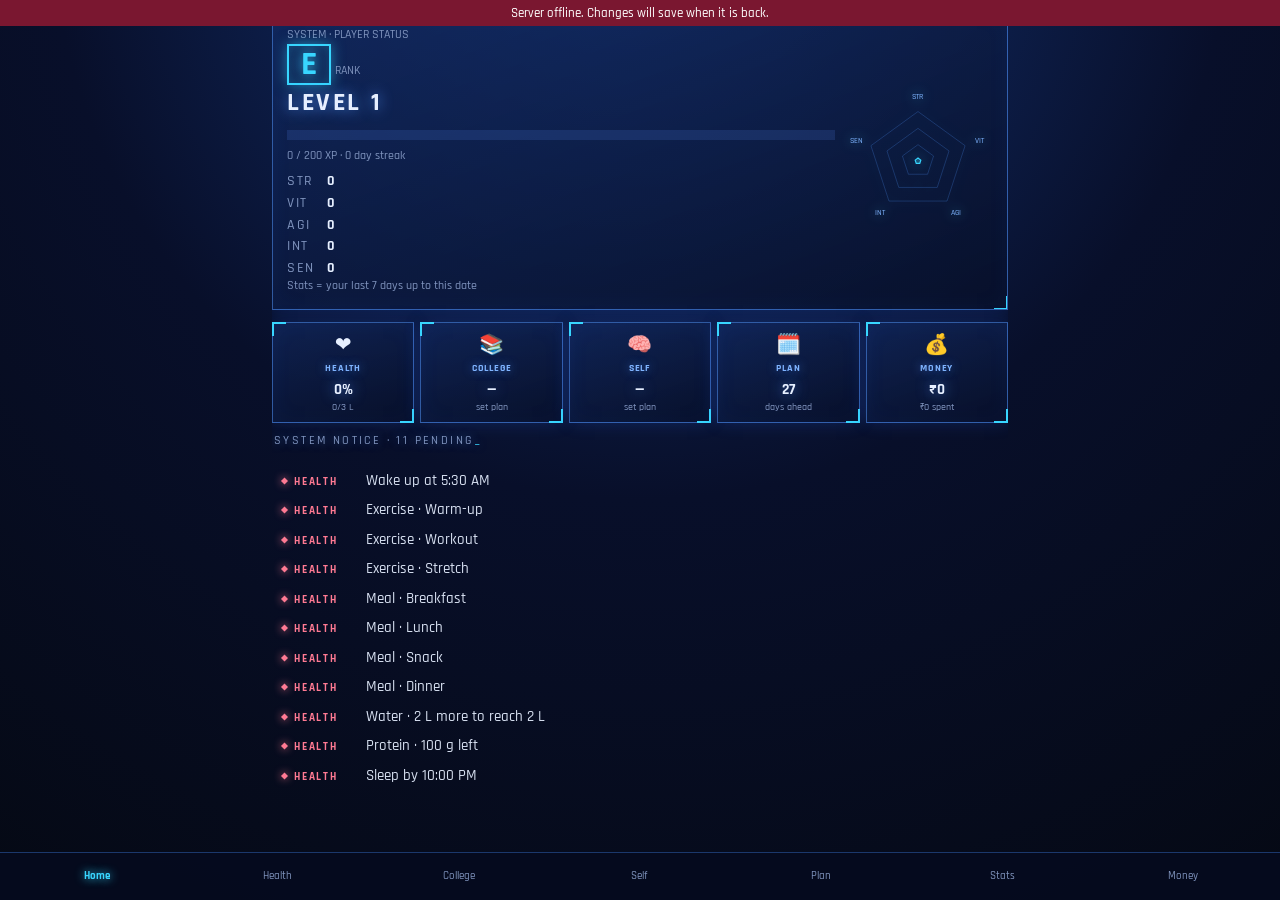
==== commit 153dcc32: "small ui updates-3" ====
--- a/index.html
+++ b/index.html
@@ -99,6 +99,16 @@
 .accb .card{border:0;box-shadow:none;background:none;padding:0;margin:0 0 10px}.accb .card::before,.accb .card::after{display:none}
 .cb.mb{gap:2px;padding:0 1px}.cb.mb i{width:auto;flex:1}
 .mb .mi{background:linear-gradient(0deg,#0e7490,#38d6ff)}.mb .mo{background:linear-gradient(0deg,#be123c,#ff5d7a)}
+
+/* ---- home: boxes stay fixed, only the notice messages scroll ---- */
+.homewrap{display:flex;flex-direction:column;height:calc(100vh - 104px - env(safe-area-inset-top,0px) - env(safe-area-inset-bottom,0px));height:calc(100dvh - 104px - env(safe-area-inset-top,0px) - env(safe-area-inset-bottom,0px));overflow-y:auto;scrollbar-width:none}
+.homewrap::-webkit-scrollbar,.feedl::-webkit-scrollbar{display:none}
+.homefix{flex:none}
+.feed{flex:1 1 0;min-height:170px;display:flex;flex-direction:column;margin-top:10px}
+.feedl{flex:1;min-height:0;overflow-y:auto;overscroll-behavior:contain;-webkit-overflow-scrolling:touch;scrollbar-width:none;padding:16px 0 26px 8px;
+ -webkit-mask-image:linear-gradient(to bottom,transparent 0,#000 16px,#000 calc(100% - 28px),transparent 100%);
+ mask-image:linear-gradient(to bottom,transparent 0,#000 16px,#000 calc(100% - 28px),transparent 100%)}
+.feedh{margin-bottom:0;flex:none}
 </style></head>
 <body>
 <main id="v"><p class="mu">Loading…</p></main>
@@ -170,13 +180,13 @@
   if(o&&lv>o){const e=$('#lvup');e.innerHTML='LEVEL UP!<small style="font-size:16px;letter-spacing:.2em">LEVEL '+lv+'</small>';e.classList.add('on');setTimeout(()=>e.classList.remove('on'),2800)}}
 function plannedAhead(){const t=iso(new Date());let n=0;for(const y in S.p)for(const d in S.p[y])if(d>=t&&hasP(S.p[y][d]))n++;return n}
 function vHome(){const p=pct(cur),x=day(cur),pl=plan(cur),td=pl.td,tn=x.tdone||{};
-  return statusBox()+`<div class="tiles">
+  return '<div class="homewrap"><div class="homefix">'+statusBox()+`<div class="tiles">
   <button class="tile" data-act="go" data-t="health"><div class="ic">❤️</div><h2>Health</h2><div class="pc">${p}%</div><small>${+(x.water||0).toFixed(1)}/${pl.wmax} L</small></button>
   <button class="tile" data-act="go" data-t="college">${colTile()}</button>
   <button class="tile" data-act="go" data-t="self">${selfTile()}</button>
   <button class="tile" data-act="go" data-t="plan"><div class="ic">🗓️</div><h2>Plan</h2><div class="pc">${plannedAhead()}</div><small>days ahead</small></button>
   <button class="tile" data-act="go" data-t="money"><div class="ic">💰</div><h2>Money</h2><div class="pc">${fmtC(moneyBal(cur.slice(0,7)))}</div><small>${moneyLeft()}</small></button></div>`
-  +(td.length?`<div class="card" style="margin-top:12px"><h3>Tasks · ${dlabel(cur)}</h3>${td.map(t=>`<label class="row"><input type="checkbox" data-act="tkd" data-t="${esc(t)}" ${tn[t]?'checked':''}><span class="${tn[t]?'dn':''}">${esc(t)}</span></label>`).join('')}</div>`:'')+homeFeed()}
+  +(td.length?`<div class="card" style="margin-top:12px"><h3>Tasks · ${dlabel(cur)}</h3>${td.map(t=>`<label class="row"><input type="checkbox" data-act="tkd" data-t="${esc(t)}" ${tn[t]?'checked':''}><span class="${tn[t]?'dn':''}">${esc(t)}</span></label>`).join('')}</div>`:'')+'</div>'+homeFeed()+'</div>'}
 
 /* ---- home: remaining-task reminders (messages, not boxes) ---- */
 let fa=true;
@@ -193,8 +203,8 @@
   const se=selfPlan(cur);se.it.filter(i=>!se.dn[i.id]).forEach(i=>add('self',i.n+' · '+i.h+'h'+(i.at?' at '+tm(i.at):'')));
   S.f.topics.forEach(t=>{const n=(t.notes||[]).filter(z=>!z.d).length;if(n)add('self','Revise · '+t.n+' · '+n+' missed note'+(n>1?'s':''))});
   const tag={health:'HEALTH',college:'COLLEGE',self:'SELF'},an=fa;fa=false;
-  return `<div class="feed"><div class="feedh">System notice · ${L.length?L.length+' pending':'all clear'}</div>`
-  +(L.length?L.map((m,i)=>`<button class="msg ${m.g}${an?' an':''}" data-act="go" data-t="${m.g}" style="animation-delay:${Math.min(i,14)*45}ms"><span class="tg">${tag[m.g]}</span><span class="tx">${esc(m.t)}</span></button>`).join(''):`<div class="msg ok${an?' an':''}"><span class="tg">CLEAR</span><span class="tx">Nothing pending. Rest well.</span></div>`)+`</div>`}
+  return `<div class="feed"><div class="feedh">System notice · ${L.length?L.length+' pending':'all clear'}</div><div class="feedl">`
+  +(L.length?L.map((m,i)=>`<button class="msg ${m.g}${an?' an':''}" data-act="go" data-t="${m.g}" style="animation-delay:${Math.min(i,14)*45}ms"><span class="tg">${tag[m.g]}</span><span class="tx">${esc(m.t)}</span></button>`).join(''):`<div class="msg ok${an?' an':''}"><span class="tg">CLEAR</span><span class="tx">Nothing pending. Rest well.</span></div>`)+`</div></div>`}
 
 function vHealth(){const x=day(cur),s=plan(cur),dn=x.done||{},p=pct(cur),w=x.water||0,
   nd=(a,pre)=>a.filter(t=>dn[pre+t]).length;
@@ -443,7 +453,8 @@
   const nm={home:'Home',health:'Health',college:'College',self:'Self',plan:'Plan',stats:'Stats',money:'Money'};
   $('#nav').innerHTML=Object.keys(nm).map(k=>`<button data-act="go" data-t="${k}" class="${tab==k?'on':''}">${nm[k]}</button>`).join('');
   const hd=(tab=='health'||tab=='stats'||(tab=='college'&&cv=='main')||(tab=='self'&&sv=='main'))&&!editing?`<div class="hd"><button data-act="dnav" data-s="-1">‹</button><b>${cur==iso(new Date())?'Today · ':''}${dlabel(cur)}</b><button data-act="dnav" data-s="1">›</button></div>`:'';
-  $('#v').innerHTML=hd+({home:vHome,health:vHealth,college:vCollege,self:vSelf,plan:vPlan,stats:vStats,money:vMoney}[tab])();lvCheck();
+  const fl0=$('.feedl'),sy0=fl0?fl0.scrollTop:0;
+  $('#v').innerHTML=hd+({home:vHome,health:vHealth,college:vCollege,self:vSelf,plan:vPlan,stats:vStats,money:vMoney}[tab])();const fl1=$('.feedl');if(fl1&&sy0)fl1.scrollTop=sy0;lvCheck();
 }
 function capture(){}
 
